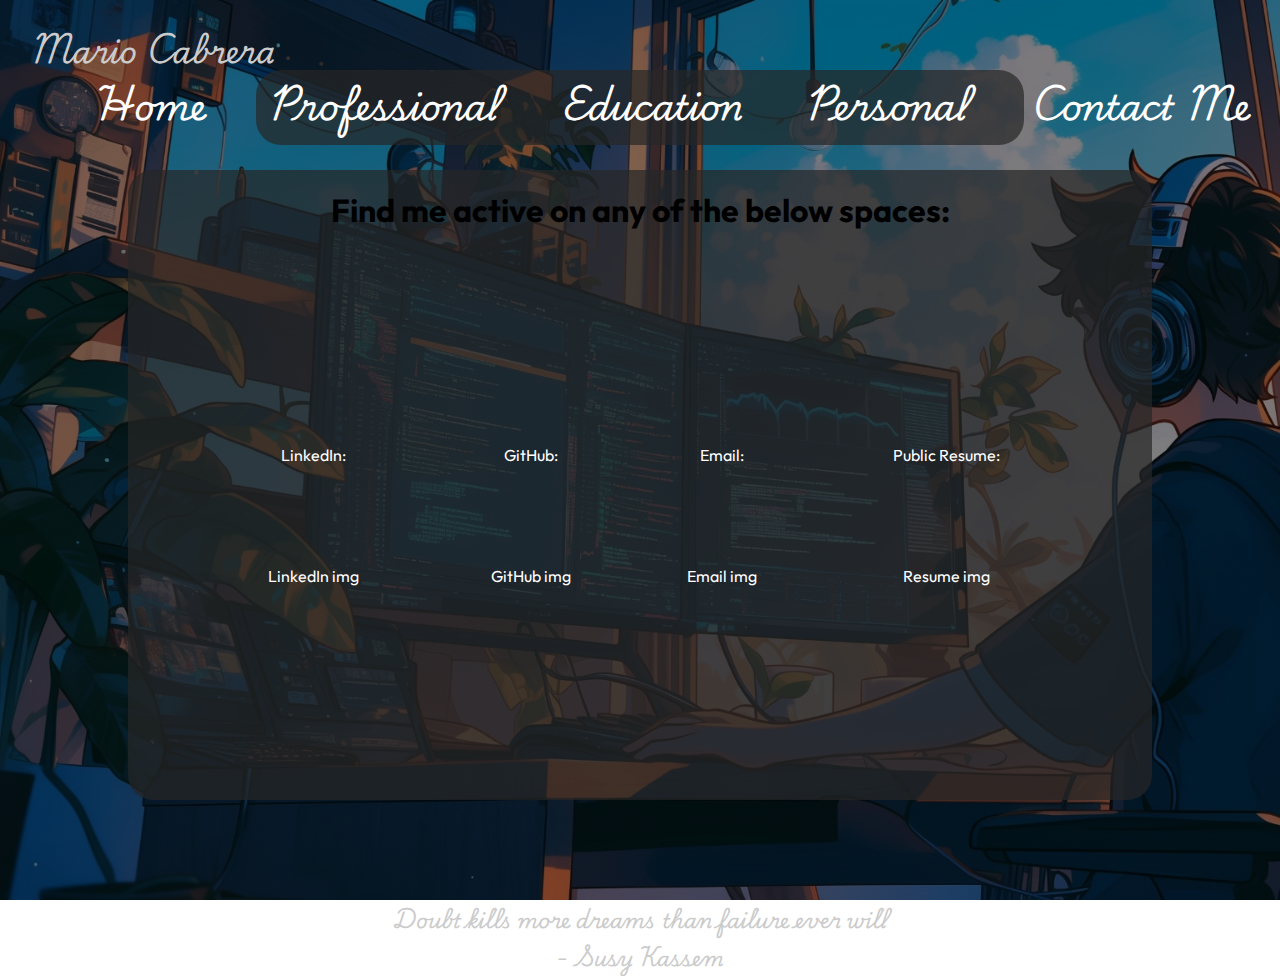
==== contact.html @ fa510282 "working on contact page" ====
<!DOCTYPE html>
<html lang="en">
  <head>
    <meta charset="UTF-8" />
    <meta name="viewport" content="width=device-width, initial-scale=1.0" />
    <title>Mario Cabrera</title>
    <link rel="stylesheet" href="/css/style.css" />
    <link rel="preconnect" href="https://fonts.googleapis.com" />
    <link rel="preconnect" href="https://fonts.gstatic.com" crossorigin />
    <link
      href="https://fonts.googleapis.com/css2?family=Playwrite+CA:wght@100..400&display=swap"
      rel="stylesheet"
    />
    <link
      href="https://fonts.googleapis.com/css2?family=Outfit:wght@100..900&family=Playwrite+CA:wght@100..400&display=swap"
      rel="stylesheet"
    />
  </head>
  <body>
    <div class="main">
      <div class="logo">
        <h2 class="initials">Mario Cabrera</h2>
      </div>
      <div class="navbar">
        <div class="navLinks">
          <ul>
            <li><a href="index.html">Home</a></li>
            <li><a href="portfolio.html">Professional</a></li>
            <li><a href="education.html">Education</a></li>
            <li><a href="fun.html">Personal</a></li>
            <li><a href="contact.html">Contact Me</a></li>
          </ul>
        </div>
      </div>
      <div class="content">
        <h1>Find me active on any of the below spaces:</h1>
        <table>
          <tr>
            <td>LinkedIn:</td>
            <td>GitHub:</td>
            <td>Email:</td>
            <td>Public Resume:</td>
          </tr>
          <tr>
            <td>LinkedIn img</td>
            <td>GitHub img</td>
            <td>Email img</td>
            <td>Resume img</td>
          </tr>
        </table>
        <p></p>
      </div>
      <footer>
        <p>Doubt kills more dreams than failure ever will<br />- Susy Kassem</p>
      </footer>
    </div>
  </body>
</html>
---- css/style.css ----
* {
  box-sizing: border-box;
  margin: 0;
  padding: 0;
}

.main {
  width: 100%;
  background: linear-gradient(
      to top,
      rgba(0, 0, 0, 0.5) 50%,
      rgba(0, 0, 0, 0.5) 50%
    ),
    url(/portBgr1.jpg);
  background-position: cover;
  background-size: cover;
  height: 100vh;
}

.navbar {
  width: 60%;
  height: 75px;
  margin: auto;
  display: flex;
  justify-content: center;
  background-color: rgba(38, 39, 39, 0.701);
  border-radius: 25px;
  clear: both;
}

.logo {
  width: 200px;
  float: left;
  height: 70px;
}

.initials {
  color: #cbcbcb;
  font-family: "Playwrite CA", cursive;
  font-size: 30px;
  padding-left: 30px;
  float: left;
  padding-top: 20px;
  white-space: nowrap;
}

.navLinks {
  width: 400px;
  float: left;
  height: 70px;
}

.navLinks ul {
  display: flex;
  justify-content: center;
  justify-items: center;
  font-family: "Playwrite CA", cursive;
}

.navLinks ul li {
  list-style: none;
  margin-left: 62px;
  font-size: 35px;
}

.navLinks ul li a {
  text-decoration: none;
  color: white;
  font-weight: bold;
  white-space: nowrap;
  text-align: center;
}

.navLinks a:hover {
  color: rgb(101, 68, 101);
}

.content {
  font-family: "Outfit", sans-serif;
  display: flex;
  flex-wrap: wrap;
  margin: auto;
  margin-top: 25px;
  padding-top: 20px;
  padding-left: 20px;
  padding-right: 20px;
  width: 80%;
  height: 70%;
  justify-content: center;
  background-color: rgba(38, 39, 39, 0.701);
  border-radius: 25px;
}

#welcomeText {
  width: 70%;
  float: left;
}

#welcomeText p {
  color: white;
  font-size: 35px;
  text-align: center;
}

#welcomeText h1 {
  color: white;
  font-size: 60px;
  white-space: nowrap;
  text-align: center;
  margin-bottom: 20px;
  justify-content: center;
}

#welcomeImage {
  margin: auto;
  display: flex;
  float: left;
  justify-content: right;
  width: 30%;
}

#welcomeImage img {
  border-radius: 25px;
  height: 25%;
  width: 50%;
}

#skills {
  color: white;
  float: right;
  border: solid white 0.5px;
  margin-bottom: 10px;
  width: 100%;
}

#skills h2 {
  font-size: 30px;
  white-space: nowrap;
  text-align: center;
  margin-bottom: 15px;
  justify-content: center;
  text-decoration: underline;
}

#skills ul {
  list-style-type: none;
}

#skills li {
  font-size: 20px;
}

#projects {
  color: white;
  width: 90%;
  height: 90%;
}

#projects h1 {
  font-size: 40px;
  white-space: nowrap;
  text-align: center;
  margin-bottom: 20px;
  justify-content: center;
  text-decoration: underline;
}

.column {
  width: 33.33%;
  padding: 10px;
  float: left;
  text-align: center;
}

.column h2 {
  text-decoration: underline;
  font-size: 35px;
}

.column p {
  margin-top: 15px;
  margin-bottom: 15px;
  font-size: 20px;
}

.column li {
  margin-bottom: 10px;
  font-size: 20px;
  margin-left: 10px;
}

#discordImg {
  margin-top: 50px;
  height: 15%;
  width: 40%;
}

#blogImg {
  margin-bottom: 50px;
  height: 15%;
  width: 40%;
}

#memeImg {
  margin-top: 50px;
  height: 15%;
  width: 40%;
}

.column a img:hover {
  border: solid yellow;
}

table {
  width: 90%;
  height: 40%;
  text-align: center;
  color: white;
}

table th {
  font-size: 30px;
}

table td {
  margin-top: 1px;
}

footer {
  color: #cbcbcb;
  font-family: "Playwrite CA", cursive;
  margin: auto;
  margin-top: 100px;
  font-size: 20px;
  font-weight: bold;
  justify-content: center;
  text-align: center;
  width: 80%;
}
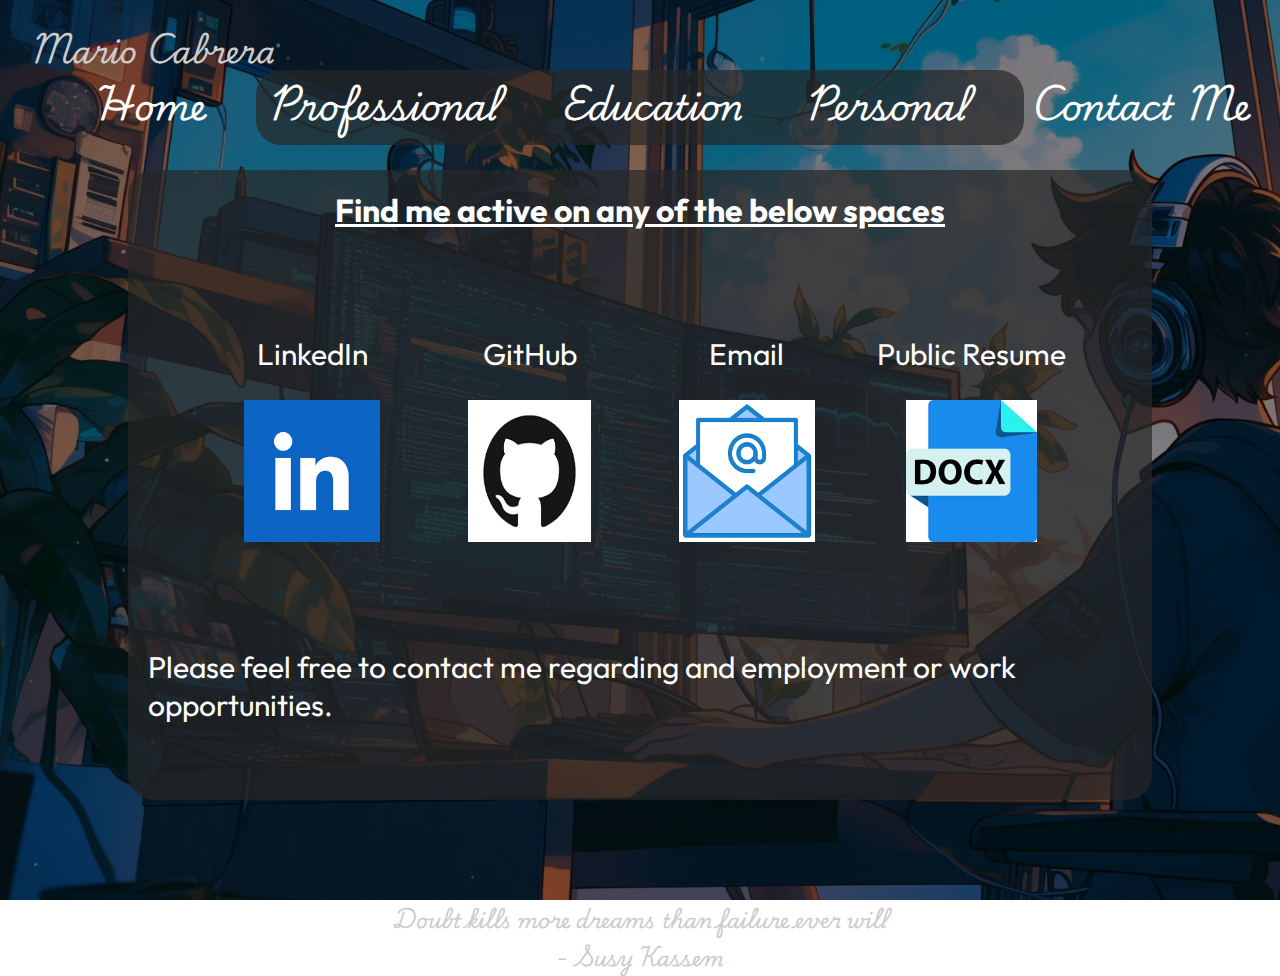
==== commit 172d5b11: "Fixed up personal and education sections" ====
--- a/contact.html
+++ b/contact.html
@@ -33,22 +33,43 @@
         </div>
       </div>
       <div class="content">
-        <h1>Find me active on any of the below spaces:</h1>
+        <h1 id="contactHeader">Find me active on any of the below spaces</h1>
         <table>
           <tr>
-            <td>LinkedIn:</td>
-            <td>GitHub:</td>
-            <td>Email:</td>
-            <td>Public Resume:</td>
+            <td>LinkedIn</td>
+            <td>GitHub</td>
+            <td>Email</td>
+            <td>Public Resume</td>
           </tr>
           <tr>
-            <td>LinkedIn img</td>
-            <td>GitHub img</td>
-            <td>Email img</td>
-            <td>Resume img</td>
+            <td>
+              <a href="https://www.linkedin.com/in/mariocab/" target="_blank"
+                ><img class="contactImg" src="/images/linkedinn.png"
+              /></a>
+            </td>
+            <td>
+              <a href="https://github.com/MarioCab" target="_blank"
+                ><img class="contactImg" src="/images/github.png"
+              /></a>
+            </td>
+            <td>
+              <a href="mailto:mcabreracareer@gmail.com" target="_blank"
+                ><img class="contactImg" src="/images/email.png"
+              /></a>
+            </td>
+            <td>
+              <a
+                href="https://docs.google.com/document/d/1Ep5svjskM8q4SCR6529uBenthEsEdjPqiLMA5wj1c4s/edit?usp=sharing"
+                target="_blank"
+                ><img class="contactImg" src="/images/resume.png"
+              /></a>
+            </td>
           </tr>
         </table>
-        <p></p>
+        <p id="contactText">
+          Please feel free to contact me regarding and employment or work
+          opportunities.
+        </p>
       </div>
       <footer>
         <p>Doubt kills more dreams than failure ever will<br />- Susy Kassem</p>
--- a/css/style.css
+++ b/css/style.css
@@ -11,7 +11,7 @@
       rgba(0, 0, 0, 0.5) 50%,
       rgba(0, 0, 0, 0.5) 50%
     ),
-    url(/portBgr1.jpg);
+    url(/images/portBgr1.jpg);
   background-position: cover;
   background-size: cover;
   height: 100vh;
@@ -202,7 +202,7 @@
 }
 
 #memeImg {
-  margin-top: 50px;
+  margin-top: 20px;
   height: 15%;
   width: 40%;
 }
@@ -211,6 +211,119 @@
   border: solid yellow;
 }
 
+#educationHeader {
+  color: white;
+  font-size: 50px;
+  text-decoration: underline;
+  text-align: center;
+  justify-content: center;
+  width: 90%;
+}
+
+#schoolContainer {
+  width: 100%;
+  height: 100%;
+}
+
+.schoolRow1 {
+  width: 90%;
+  height: 10%;
+  margin-bottom: 30px;
+  text-align: left;
+}
+
+.schoolRow1 h2 {
+  color: white;
+  font-size: 40px;
+}
+
+.schoolRow1 p {
+  color: white;
+  font-size: 30px;
+  margin-top: 10px;
+}
+
+.schoolRow2 {
+  width: 90%;
+  height: 10%;
+  margin-bottom: 30px;
+  text-align: center;
+}
+
+.schoolRow2 h2 {
+  color: white;
+  font-size: 40px;
+}
+
+.schoolRow2 p {
+  color: white;
+  font-size: 30px;
+  margin-top: 10px;
+}
+
+.schoolRow3 {
+  width: 90%;
+  height: 10%;
+  margin-bottom: 30px;
+  text-align: right;
+}
+
+.schoolRow3 h2 {
+  color: white;
+  font-size: 40px;
+}
+
+.schoolRow3 p {
+  color: white;
+  font-size: 30px;
+  margin-top: 10px;
+}
+
+#schoolImg {
+  height: 30%;
+  width: 30%;
+}
+
+#personalHeader {
+  color: white;
+  font-size: 30px;
+  text-decoration: underline;
+  text-align: center;
+  justify-content: center;
+  width: 100%;
+  height: 5%;
+}
+#familySection {
+  display: flex;
+  flex-direction: row;
+  width: 100%;
+  height: 40%;
+  justify-content: center;
+  text-align: center;
+  color: white;
+}
+
+#familySection h2 {
+  font-size: 30px;
+}
+
+#familySection img {
+  width: 100%;
+  height: 70%;
+}
+
+#hobbySection {
+  width: 100%;
+  height: 40%;
+  justify-content: center;
+  text-align: center;
+  color: white;
+}
+
+#hobbySection h2 {
+  font-size: 30px;
+}
+
 table {
   width: 90%;
   height: 40%;
@@ -223,7 +336,31 @@
 }
 
 table td {
-  margin-top: 1px;
+  text-align: center;
+  font-size: 30px;
+}
+
+#contactHeader {
+  color: white;
+  text-decoration: underline;
+  text-align: center;
+  justify-content: center;
+  height: 10%;
+  width: 90%;
+}
+
+.contactImg {
+  height: 75%;
+  width: 60%;
+}
+
+table a img:hover {
+  border: solid yellow;
+}
+
+#contactText {
+  font-size: 30px;
+  color: white;
 }
 
 footer {
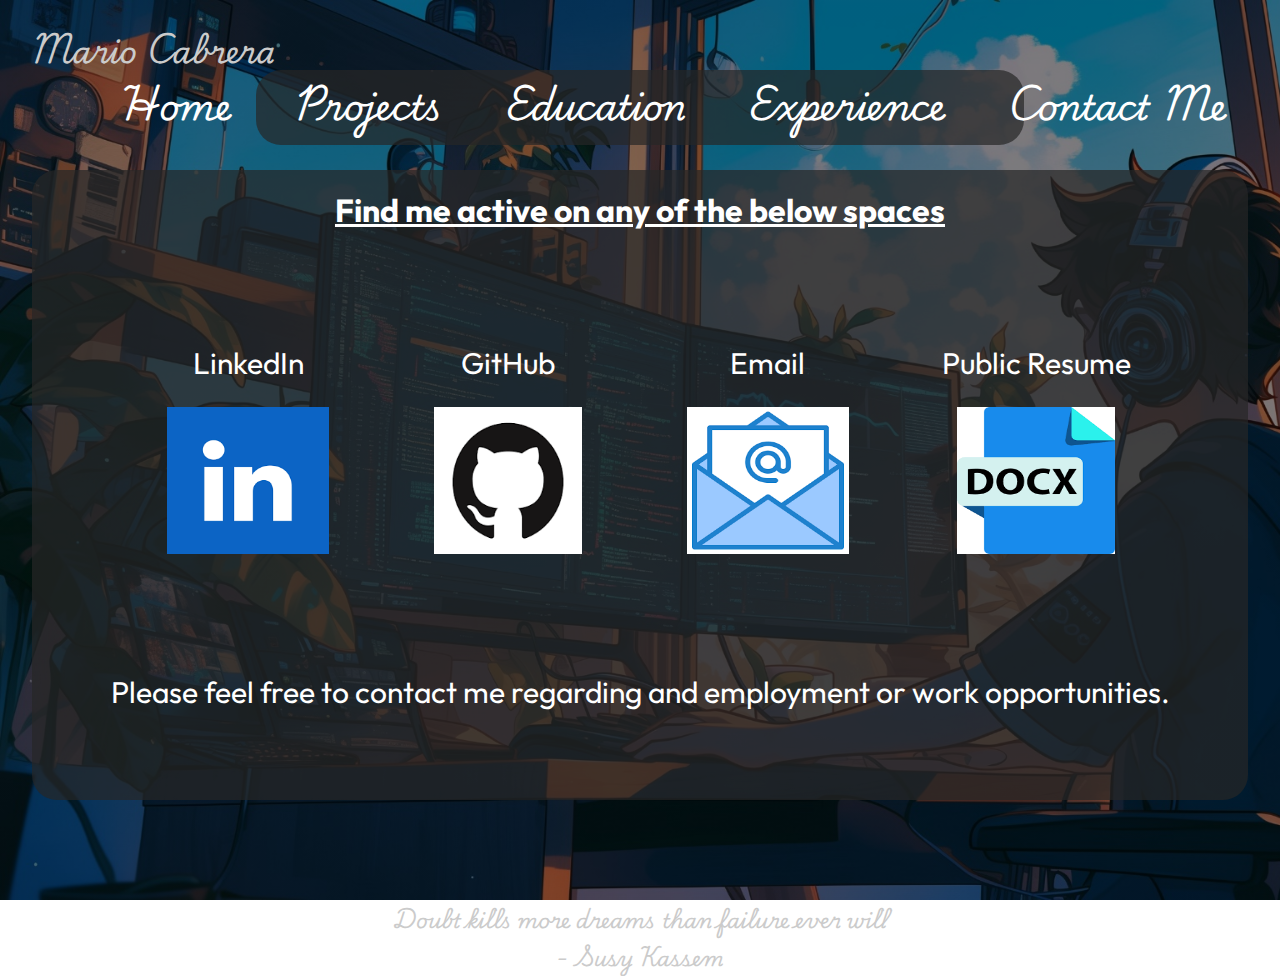
==== commit e11e2b2b: "Working on view ports" ====
--- a/contact.html
+++ b/contact.html
@@ -25,9 +25,9 @@
         <div class="navLinks">
           <ul>
             <li><a href="index.html">Home</a></li>
-            <li><a href="portfolio.html">Professional</a></li>
+            <li><a href="portfolio.html">Projects</a></li>
             <li><a href="education.html">Education</a></li>
-            <li><a href="fun.html">Personal</a></li>
+            <li><a href="experience.html">Experience</a></li>
             <li><a href="contact.html">Contact Me</a></li>
           </ul>
         </div>
--- a/css/style.css
+++ b/css/style.css
@@ -84,7 +84,7 @@
   padding-top: 20px;
   padding-left: 20px;
   padding-right: 20px;
-  width: 80%;
+  width: 95%;
   height: 70%;
   justify-content: center;
   background-color: rgba(38, 39, 39, 0.701);
@@ -175,6 +175,7 @@
 .column h2 {
   text-decoration: underline;
   font-size: 35px;
+  color: white;
 }
 
 .column p {
@@ -207,7 +208,7 @@
   width: 40%;
 }
 
-.column a img:hover {
+.column img:hover {
   border: solid yellow;
 }
 
@@ -247,7 +248,7 @@
   width: 90%;
   height: 10%;
   margin-bottom: 30px;
-  text-align: center;
+  text-align: right;
 }
 
 .schoolRow2 h2 {
@@ -265,7 +266,7 @@
   width: 90%;
   height: 10%;
   margin-bottom: 30px;
-  text-align: right;
+  text-align: left;
 }
 
 .schoolRow3 h2 {
@@ -280,48 +281,40 @@
 }
 
 #schoolImg {
-  height: 30%;
-  width: 30%;
-}
-
-#personalHeader {
-  color: white;
-  font-size: 30px;
+  height: 35%;
+  width: 35%;
+}
+
+#workExp {
+  width: 100%;
+  height: 100%;
+}
+
+#workExp h1 {
+  color: white;
+  font-size: 40px;
+  white-space: nowrap;
+  text-align: center;
+  margin-bottom: 20px;
+  justify-content: center;
   text-decoration: underline;
-  text-align: center;
-  justify-content: center;
-  width: 100%;
-  height: 5%;
-}
-#familySection {
-  display: flex;
-  flex-direction: row;
-  width: 100%;
-  height: 40%;
-  justify-content: center;
-  text-align: center;
-  color: white;
-}
-
-#familySection h2 {
-  font-size: 30px;
-}
-
-#familySection img {
-  width: 100%;
-  height: 70%;
-}
-
-#hobbySection {
-  width: 100%;
-  height: 40%;
-  justify-content: center;
-  text-align: center;
-  color: white;
-}
-
-#hobbySection h2 {
-  font-size: 30px;
+}
+
+#workExp h2 {
+  color: white;
+  font-size: 30px;
+  white-space: nowrap;
+  text-align: left;
+  margin-bottom: 20px;
+  justify-content: left;
+  text-decoration: underline;
+}
+
+#workExp p {
+  color: white;
+  font-size: 30px;
+  margin-top: 10px;
+  margin-bottom: 5%;
 }
 
 table {
@@ -374,3 +367,423 @@
   text-align: center;
   width: 80%;
 }
+
+@media screen and (max-width: 600px) {
+  .initials {
+    font-size: 12px;
+  }
+
+  .content {
+    width: 95%;
+    height: 75%;
+  }
+
+  .navbar {
+    width: 100%;
+    height: 30px;
+  }
+  .navLinks {
+    width: 100%;
+  }
+  .navLinks ul li {
+    margin: auto;
+    font-size: 9px;
+  }
+  #welcomeText {
+    width: 100%;
+    float: left;
+  }
+
+  #welcomeText p {
+    font-size: 15px;
+  }
+
+  #welcomeText h1 {
+    font-size: 20px;
+  }
+
+  #welcomeImage {
+    display: none;
+  }
+
+  #skills {
+    height: 40%;
+  }
+
+  #skills h2 {
+    font-size: 20px;
+  }
+
+  #skills li {
+    font-size: 13px;
+  }
+  footer {
+    font-size: 10px;
+    width: 80%;
+  }
+
+  #projects {
+    width: 90%;
+    height: 90%;
+  }
+
+  #projects h1 {
+    font-size: 20px;
+  }
+
+  .column {
+    width: 90%;
+    padding: 10px;
+    float: left;
+    text-align: center;
+  }
+
+  #skills li {
+    width: 33%;
+  }
+
+  .column h2 {
+    font-size: 15px;
+  }
+
+  .column p {
+    font-size: 14px;
+  }
+
+  .column li {
+    display: none;
+  }
+  #projects li {
+    font-size: 13px;
+  }
+  #discordImg {
+    display: none;
+  }
+
+  #blogImg {
+    display: none;
+  }
+
+  #memeImg {
+    display: none;
+  }
+
+  #educationHeader {
+    font-size: 20px;
+  }
+
+  .schoolRow1 h2 {
+    font-size: 20px;
+  }
+
+  .schoolRow1 p {
+    font-size: 20px;
+  }
+
+  .schoolRow2 h2 {
+    font-size: 20px;
+  }
+
+  .schoolRow2 p {
+    font-size: 20px;
+  }
+
+  .schoolRow3 h2 {
+    font-size: 20px;
+  }
+
+  .schoolRow3 p {
+    font-size: 20px;
+    margin-top: 10px;
+  }
+
+  #schoolImg {
+    height: 20%;
+    width: 95%;
+  }
+  #workExp h1 {
+    font-size: 20px;
+  }
+  #workExp h2 {
+    font-size: 18px;
+  }
+
+  #workExp p {
+    font-size: 16px;
+  }
+
+  table td {
+    text-align: center;
+    font-size: 13px;
+  }
+
+  .contactImg {
+    height: 30%;
+    width: 80%;
+  }
+
+  #contactText {
+    font-size: 20px;
+  }
+}
+@media screen and (max-width: ) {
+  .initials {
+    font-size: 15px;
+  }
+
+  .content {
+    width: 95%;
+    height: 75%;
+  }
+
+  .navbar {
+    width: 100%;
+    height: 30px;
+  }
+  .navLinks {
+    width: 100%;
+  }
+  .navLinks ul li {
+    margin: auto;
+    font-size: 20px;
+  }
+  #welcomeText {
+    width: 70%;
+    float: left;
+  }
+
+  #welcomeText p {
+    font-size: 20px;
+  }
+
+  #welcomeText h1 {
+    font-size: 30px;
+    margin-bottom: 20px;
+  }
+
+  #welcomeImage {
+    display: none;
+  }
+  footer {
+    font-size: 15px;
+    width: 80%;
+  }
+
+  #projects {
+    width: 90%;
+    height: 90%;
+  }
+
+  #projects h1 {
+    font-size: 30px;
+  }
+
+  .column h2 {
+    font-size: 25px;
+  }
+
+  .column p {
+    font-size: 16px;
+  }
+
+  .column li {
+    font-size: 15px;
+  }
+  #projects li {
+    font-size: 13px;
+  }
+  #discordImg {
+    display: none;
+  }
+
+  #blogImg {
+    display: none;
+  }
+
+  #memeImg {
+    display: none;
+  }
+
+  #educationHeader {
+    font-size: 30px;
+  }
+
+  .schoolRow1 h2 {
+    font-size: 20px;
+  }
+
+  .schoolRow1 p {
+    font-size: 20px;
+  }
+
+  .schoolRow2 h2 {
+    font-size: 20px;
+  }
+
+  .schoolRow2 p {
+    font-size: 20px;
+  }
+
+  .schoolRow3 h2 {
+    font-size: 20px;
+  }
+
+  .schoolRow3 p {
+    font-size: 20px;
+    margin-top: 10px;
+  }
+
+  #schoolImg {
+    height: 20%;
+    width: 80%;
+  }
+
+  #workExp p {
+    font-size: 24px;
+  }
+
+  table td {
+    text-align: center;
+    font-size: 20px;
+  }
+
+  .contactImg {
+    height: 50%;
+    width: 90%;
+  }
+
+  #contactText {
+    font-size: 30px;
+  }
+}
+
+@media screen and (min-width: ) {
+  .initials {
+    font-size: 15px;
+  }
+
+  .content {
+    width: 95%;
+    height: 75%;
+  }
+
+  .navbar {
+    width: 100%;
+    height: 60px;
+  }
+  .navLinks {
+    width: 100%;
+  }
+  .navLinks ul li {
+    margin: auto;
+    font-size: 30px;
+  }
+  #welcomeText {
+    width: 70%;
+    float: left;
+  }
+
+  #welcomeText p {
+    font-size: 30px;
+  }
+
+  #welcomeText h1 {
+    font-size: 30px;
+    margin-bottom: 20px;
+  }
+
+  #welcomeImage {
+    display: none;
+  }
+  footer {
+    font-size: 15px;
+    width: 80%;
+  }
+
+  #projects {
+    width: 90%;
+    height: 90%;
+  }
+
+  #projects h1 {
+    font-size: 30px;
+  }
+
+  .column h2 {
+    font-size: 25px;
+  }
+
+  .column p {
+    font-size: 16px;
+  }
+
+  .column li {
+    font-size: 15px;
+  }
+  #projects li {
+    font-size: 13px;
+  }
+  #discordImg {
+    display: none;
+  }
+
+  #blogImg {
+    display: none;
+  }
+
+  #memeImg {
+    display: none;
+  }
+
+  #educationHeader {
+    font-size: 30px;
+  }
+
+  .schoolRow1 h2 {
+    font-size: 20px;
+  }
+
+  .schoolRow1 p {
+    font-size: 20px;
+  }
+
+  .schoolRow2 h2 {
+    font-size: 20px;
+  }
+
+  .schoolRow2 p {
+    font-size: 20px;
+  }
+
+  .schoolRow3 h2 {
+    font-size: 20px;
+  }
+
+  .schoolRow3 p {
+    font-size: 20px;
+    margin-top: 10px;
+  }
+
+  #schoolImg {
+    height: 20%;
+    width: 80%;
+  }
+
+  #workExp p {
+    font-size: 24px;
+  }
+
+  table td {
+    text-align: center;
+    font-size: 20px;
+  }
+
+  .contactImg {
+    height: 50%;
+    width: 90%;
+  }
+
+  #contactText {
+    font-size: 30px;
+  }
+}
